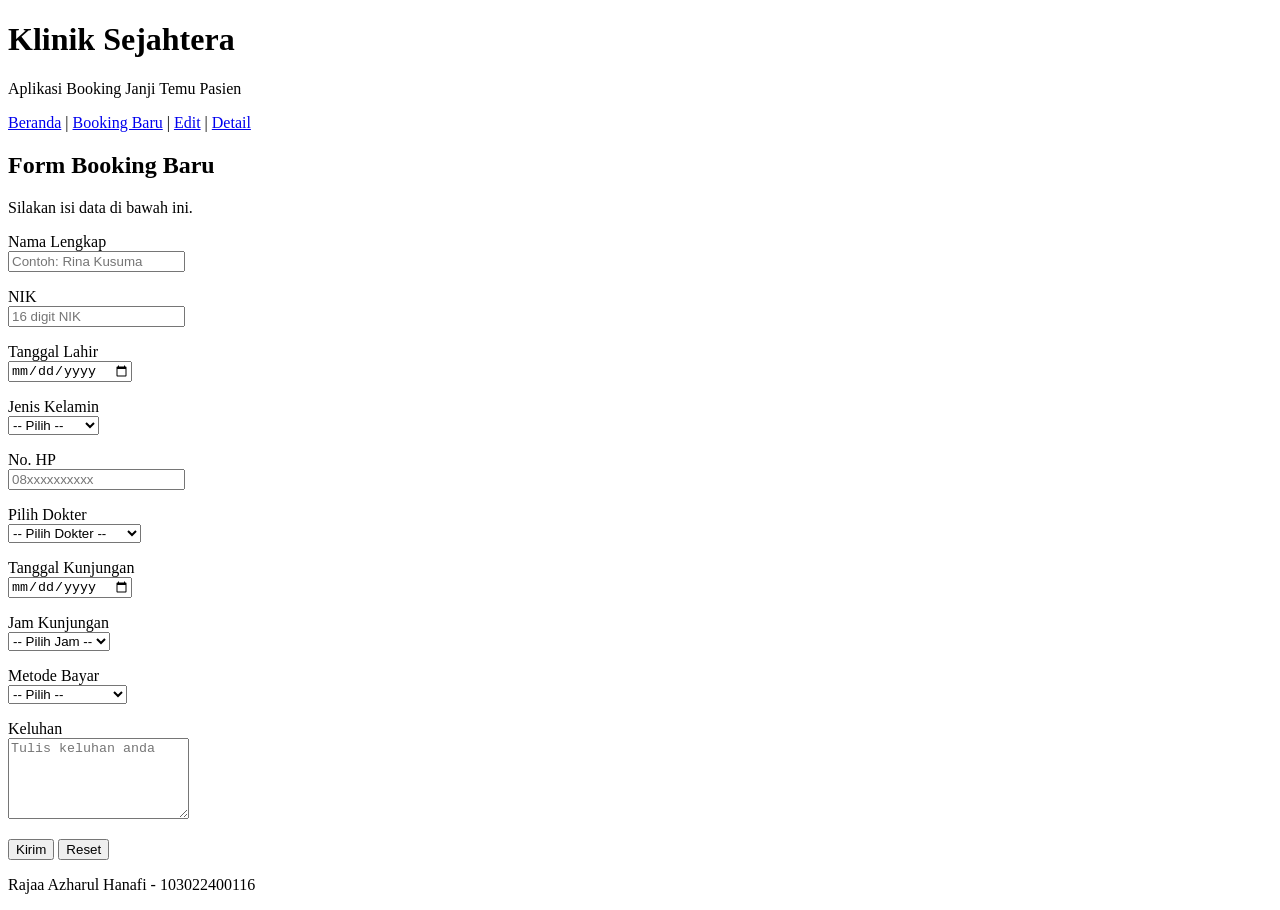
==== booking.html @ f04f255d "tugas bab 2 html" ====
<!DOCTYPE html>
<html>
<head>
<meta charset="utf-8">
<title>Booking Baru - Klinik Sejahtera</title>
</head>
<body>

<header>
  <h1>Klinik Sejahtera</h1>
  <p>Aplikasi Booking Janji Temu Pasien</p>
  <nav>
    <a href="index.html">Beranda</a> |
    <a href="booking.html">Booking Baru</a> |
    <a href="edit.html">Edit</a> |
    <a href="detail.html">Detail</a>
  </nav>
</header>

<main>

<h2>Form Booking Baru</h2>

<p>Silakan isi data di bawah ini.</p>

<form>
  <p>
    <label for="nama">Nama Lengkap</label><br>
    <input type="text" id="nama" name="nama" placeholder="Contoh: Rina Kusuma">
  </p>

  <p>
    <label for="nik">NIK</label><br>
    <input type="text" id="nik" name="nik" placeholder="16 digit NIK">
  </p>

  <p>
    <label for="tanggallahir">Tanggal Lahir</label><br>
    <input type="date" id="tanggallahir" name="tanggallahir">
  </p>

  <p>
    <label for="jk">Jenis Kelamin</label><br>
    <select id="jk" name="jk">
      <option>-- Pilih --</option>
      <option>Laki-laki</option>
      <option>Perempuan</option>
    </select>
  </p>

  <p>
    <label for="hp">No. HP</label><br>
    <input type="text" id="hp" name="hp" placeholder="08xxxxxxxxxx">
  </p>

  <p>
    <label for="dokter">Pilih Dokter</label><br>
    <select id="dokter" name="dokter">
      <option>-- Pilih Dokter --</option>
      <option>dr. Amira Sari</option>
      <option>dr. Budi Santoso</option>
      <option>dr. Citra Wulandari</option>
    </select>
  </p>

  <p>
    <label for="tanggal">Tanggal Kunjungan</label><br>
    <input type="date" id="tanggal" name="tanggal">
  </p>

  <p>
    <label for="jam">Jam Kunjungan</label><br>
    <select id="jam" name="jam">
      <option>-- Pilih Jam --</option>
      <option>09.00</option>
      <option>10.30</option>
      <option>13.00</option>
      <option>15.30</option>
    </select>
  </p>

  <p>
    <label for="bayar">Metode Bayar</label><br>
    <select id="bayar" name="bayar">
      <option>-- Pilih --</option>
      <option>Bayar di Tempat</option>
      <option>BPJS</option>
      <option>Asuransi</option>
    </select>
  </p>

  <p>
    <label for="keluhan">Keluhan</label><br>
    <textarea id="keluhan" name="keluhan" rows="5" placeholder="Tulis keluhan anda"></textarea>
  </p>

  <p>
    <input type="submit" value="Kirim">
    <input type="reset" value="Reset">
  </p>
</form>

</main>

<footer>
  <p>Rajaa Azharul Hanafi - 103022400116</p>
</footer>

</body>
</html>
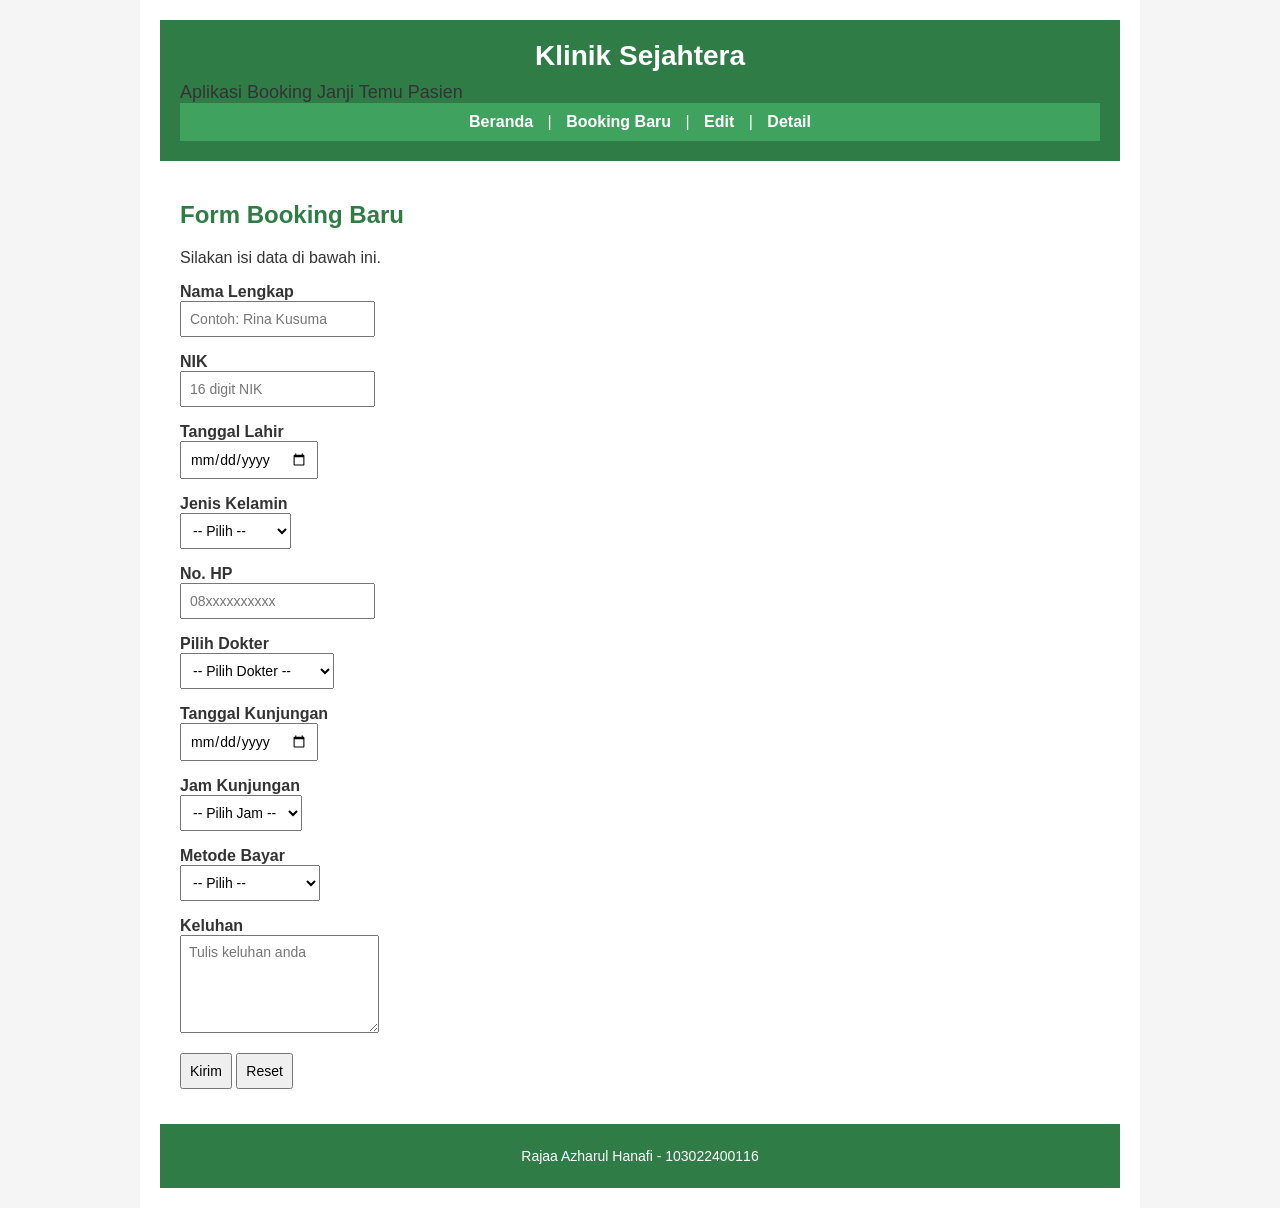
==== commit 9038ae96: "tugas bab 3 css" ====
--- a/booking.html
+++ b/booking.html
@@ -2,18 +2,21 @@
 <html>
 <head>
 <meta charset="utf-8">
+<meta name="viewport" content="width=device-width, initial-scale=1.0">
 <title>Booking Baru - Klinik Sejahtera</title>
+<link rel="stylesheet" href="style.css">
 </head>
 <body>
 
+<div class="container">
 <header>
   <h1>Klinik Sejahtera</h1>
   <p>Aplikasi Booking Janji Temu Pasien</p>
   <nav>
-    <a href="index.html">Beranda</a> |
-    <a href="booking.html">Booking Baru</a> |
-    <a href="edit.html">Edit</a> |
-    <a href="detail.html">Detail</a>
+    <a href="index.html"><span class="menu-item">Beranda</span></a> |
+    <a href="booking.html"><span class="menu-item">Booking Baru</span></a> |
+    <a href="edit.html"><span class="menu-item">Edit</span></a> |
+    <a href="detail.html"><span class="menu-item">Detail</span></a>
   </nav>
 </header>
 
@@ -103,8 +106,9 @@
 </main>
 
 <footer>
-  <p>Rajaa Azharul Hanafi - 103022400116</p>
+  <p class="footer-text">Rajaa Azharul Hanafi - 103022400116</p>
 </footer>
+</div>
 
 </body>
 </html>
--- a/style.css
+++ b/style.css
@@ -0,0 +1,164 @@
+body {
+  font-family: Arial, Helvetica, sans-serif;
+  font-size: 16px;
+  font-weight: normal;
+  color: #333333;
+  background-color: #f5f5f5;
+  margin: 0;
+  padding: 0;
+}
+
+.container {
+  max-width: 960px;
+  margin: 0 auto;
+  background-color: #ffffff;
+  padding: 20px;
+}
+
+header {
+  background-color: #2f7c47;
+  color: #ffffff;
+  text-align: center;
+  padding: 20px;
+}
+
+header h1 {
+  font-family: Arial, Helvetica, sans-serif;
+  font-size: 28px;
+  font-weight: bold;
+  margin: 0;
+}
+
+header p {
+  font-family: Arial, Helvetica, sans-serif;
+  font-size: 18px;
+  font-weight: normal;
+  margin: 10px 0 0 0;
+}
+
+nav {
+  background-color: #3fa35f;
+  text-align: center;
+  padding: 10px;
+}
+
+nav a {
+  color: #ffffff;
+  text-decoration: none;
+  margin: 0 10px;
+  font-weight: normal;
+}
+
+main {
+  background-color: #ffffff;
+  padding: 20px;
+}
+
+h2 {
+  font-size: 24px;
+  font-weight: bold;
+  text-align: left;
+  color: #2f7c47;
+}
+
+h3 {
+  font-size: 20px;
+  font-weight: bold;
+  text-align: left;
+  color: #2f7c47;
+}
+
+p {
+  font-family: Arial, Helvetica, sans-serif;
+  font-size: 16px;
+  text-align: left;
+  color: #333333;
+}
+
+ul,
+ol {
+  padding-left: 20px;
+  font-size: 16px;
+  color: #333333;
+}
+
+table {
+  border-collapse: collapse;
+  width: 100%;
+}
+
+th {
+  background-color: #3fa35f;
+  color: #ffffff;
+  font-weight: bold;
+  text-align: left;
+  padding: 8px;
+}
+
+td {
+  border: 1px solid #dddddd;
+  text-align: left;
+  padding: 8px;
+  background-color: #ffffff;
+  color: #333333;
+}
+
+article {
+  border: 1px solid #eeeeee;
+  background-color: #fafafa;
+  padding: 15px;
+  margin-bottom: 15px;
+}
+
+form p {
+  margin-bottom: 15px;
+}
+
+label {
+  font-weight: bold;
+  color: #333333;
+}
+
+input,
+select,
+textarea {
+  font-family: Arial, Helvetica, sans-serif;
+  font-size: 14px;
+  padding: 8px;
+}
+
+footer {
+  background-color: #2f7c47;
+  color: #ffffff;
+  text-align: center;
+  padding: 10px;
+}
+
+.footer-text {
+  color: #ffffff;
+  font-size: 14px;
+  text-align: center;
+}
+
+.menu-item {
+  font-weight: bold;
+}
+
+@media screen and (max-width: 600px) {
+  nav {
+    text-align: left;
+  }
+
+  nav a {
+    display: block;
+    margin: 8px 0;
+  }
+
+  .container {
+    padding: 10px;
+  }
+
+  main {
+    padding: 10px;
+  }
+}
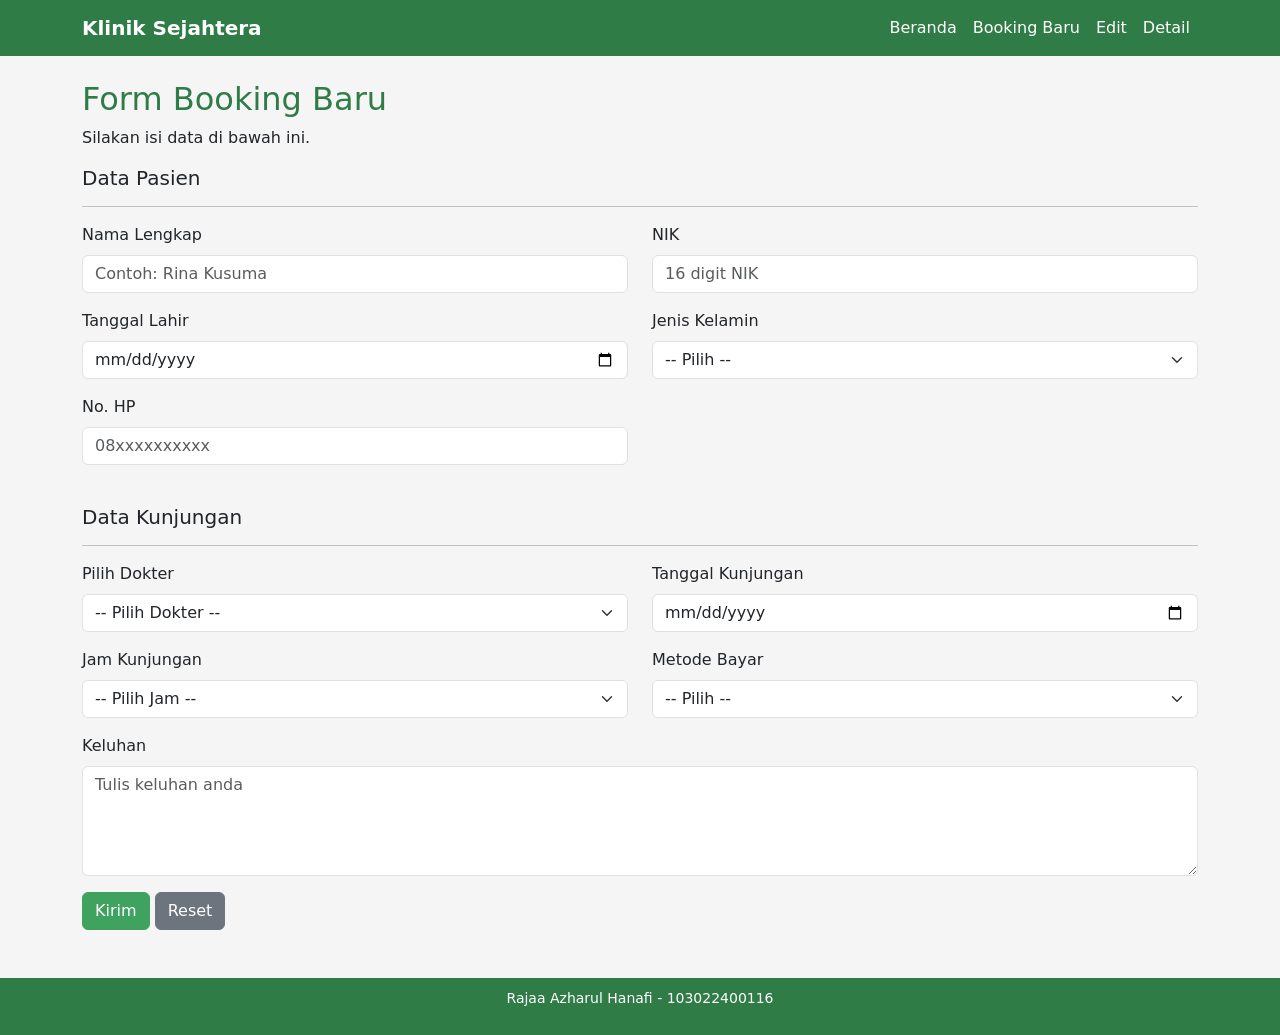
==== commit 21ce668c: "rapihin form booking dgn bootstrap" ====
--- a/booking.html
+++ b/booking.html
@@ -1,114 +1,131 @@
 <!DOCTYPE html>
-<html>
+<html lang="id">
 <head>
 <meta charset="utf-8">
 <meta name="viewport" content="width=device-width, initial-scale=1.0">
 <title>Booking Baru - Klinik Sejahtera</title>
+<link href="https://cdn.jsdelivr.net/npm/bootstrap@5.3.3/dist/css/bootstrap.min.css" rel="stylesheet">
 <link rel="stylesheet" href="style.css">
 </head>
 <body>
 
-<div class="container">
-<header>
-  <h1>Klinik Sejahtera</h1>
-  <p>Aplikasi Booking Janji Temu Pasien</p>
-  <nav>
-    <a href="index.html"><span class="menu-item">Beranda</span></a> |
-    <a href="booking.html"><span class="menu-item">Booking Baru</span></a> |
-    <a href="edit.html"><span class="menu-item">Edit</span></a> |
-    <a href="detail.html"><span class="menu-item">Detail</span></a>
-  </nav>
-</header>
+<nav class="navbar navbar-expand-lg">
+  <div class="container">
+    <a class="navbar-brand" href="index.html">Klinik Sejahtera</a>
+    <button class="navbar-toggler" type="button" data-bs-toggle="collapse" data-bs-target="#menuUtama">
+      <span class="navbar-toggler-icon"></span>
+    </button>
+    <div class="collapse navbar-collapse" id="menuUtama">
+      <ul class="navbar-nav ms-auto">
+        <li class="nav-item"><a class="nav-link" href="index.html">Beranda</a></li>
+        <li class="nav-item"><a class="nav-link" href="booking.html">Booking Baru</a></li>
+        <li class="nav-item"><a class="nav-link" href="edit.html">Edit</a></li>
+        <li class="nav-item"><a class="nav-link" href="detail.html">Detail</a></li>
+      </ul>
+    </div>
+  </div>
+</nav>
 
-<main>
+<div class="container mt-4 mb-5">
+  <h2>Form Booking Baru</h2>
+  <p>Silakan isi data di bawah ini.</p>
 
-<h2>Form Booking Baru</h2>
+  <form>
+    <h5>Data Pasien</h5>
+    <hr>
 
-<p>Silakan isi data di bawah ini.</p>
+    <div class="row">
+      <div class="col-md-6 mb-3">
+        <label for="nama" class="form-label">Nama Lengkap</label>
+        <input type="text" id="nama" name="nama" class="form-control" placeholder="Contoh: Rina Kusuma">
+      </div>
 
-<form>
-  <p>
-    <label for="nama">Nama Lengkap</label><br>
-    <input type="text" id="nama" name="nama" placeholder="Contoh: Rina Kusuma">
-  </p>
+      <div class="col-md-6 mb-3">
+        <label for="nik" class="form-label">NIK</label>
+        <input type="text" id="nik" name="nik" class="form-control" placeholder="16 digit NIK">
+      </div>
+    </div>
 
-  <p>
-    <label for="nik">NIK</label><br>
-    <input type="text" id="nik" name="nik" placeholder="16 digit NIK">
-  </p>
+    <div class="row">
+      <div class="col-md-6 mb-3">
+        <label for="tanggallahir" class="form-label">Tanggal Lahir</label>
+        <input type="date" id="tanggallahir" name="tanggallahir" class="form-control">
+      </div>
 
-  <p>
-    <label for="tanggallahir">Tanggal Lahir</label><br>
-    <input type="date" id="tanggallahir" name="tanggallahir">
-  </p>
+      <div class="col-md-6 mb-3">
+        <label for="jk" class="form-label">Jenis Kelamin</label>
+        <select id="jk" name="jk" class="form-select">
+          <option>-- Pilih --</option>
+          <option>Laki-laki</option>
+          <option>Perempuan</option>
+        </select>
+      </div>
+    </div>
 
-  <p>
-    <label for="jk">Jenis Kelamin</label><br>
-    <select id="jk" name="jk">
-      <option>-- Pilih --</option>
-      <option>Laki-laki</option>
-      <option>Perempuan</option>
-    </select>
-  </p>
+    <div class="row">
+      <div class="col-md-6 mb-3">
+        <label for="hp" class="form-label">No. HP</label>
+        <input type="text" id="hp" name="hp" class="form-control" placeholder="08xxxxxxxxxx">
+      </div>
+    </div>
 
-  <p>
-    <label for="hp">No. HP</label><br>
-    <input type="text" id="hp" name="hp" placeholder="08xxxxxxxxxx">
-  </p>
+    <h5 class="mt-4">Data Kunjungan</h5>
+    <hr>
 
-  <p>
-    <label for="dokter">Pilih Dokter</label><br>
-    <select id="dokter" name="dokter">
-      <option>-- Pilih Dokter --</option>
-      <option>dr. Amira Sari</option>
-      <option>dr. Budi Santoso</option>
-      <option>dr. Citra Wulandari</option>
-    </select>
-  </p>
+    <div class="row">
+      <div class="col-md-6 mb-3">
+        <label for="dokter" class="form-label">Pilih Dokter</label>
+        <select id="dokter" name="dokter" class="form-select">
+          <option>-- Pilih Dokter --</option>
+          <option>dr. Amira Sari</option>
+          <option>dr. Budi Santoso</option>
+          <option>dr. Citra Wulandari</option>
+        </select>
+      </div>
 
-  <p>
-    <label for="tanggal">Tanggal Kunjungan</label><br>
-    <input type="date" id="tanggal" name="tanggal">
-  </p>
+      <div class="col-md-6 mb-3">
+        <label for="tanggal" class="form-label">Tanggal Kunjungan</label>
+        <input type="date" id="tanggal" name="tanggal" class="form-control">
+      </div>
+    </div>
 
-  <p>
-    <label for="jam">Jam Kunjungan</label><br>
-    <select id="jam" name="jam">
-      <option>-- Pilih Jam --</option>
-      <option>09.00</option>
-      <option>10.30</option>
-      <option>13.00</option>
-      <option>15.30</option>
-    </select>
-  </p>
+    <div class="row">
+      <div class="col-md-6 mb-3">
+        <label for="jam" class="form-label">Jam Kunjungan</label>
+        <select id="jam" name="jam" class="form-select">
+          <option>-- Pilih Jam --</option>
+          <option>09.00</option>
+          <option>10.30</option>
+          <option>13.00</option>
+          <option>15.30</option>
+        </select>
+      </div>
 
-  <p>
-    <label for="bayar">Metode Bayar</label><br>
-    <select id="bayar" name="bayar">
-      <option>-- Pilih --</option>
-      <option>Bayar di Tempat</option>
-      <option>BPJS</option>
-      <option>Asuransi</option>
-    </select>
-  </p>
+      <div class="col-md-6 mb-3">
+        <label for="bayar" class="form-label">Metode Bayar</label>
+        <select id="bayar" name="bayar" class="form-select">
+          <option>-- Pilih --</option>
+          <option>Bayar di Tempat</option>
+          <option>BPJS</option>
+          <option>Asuransi</option>
+        </select>
+      </div>
+    </div>
 
-  <p>
-    <label for="keluhan">Keluhan</label><br>
-    <textarea id="keluhan" name="keluhan" rows="5" placeholder="Tulis keluhan anda"></textarea>
-  </p>
+    <div class="mb-3">
+      <label for="keluhan" class="form-label">Keluhan</label>
+      <textarea id="keluhan" name="keluhan" rows="4" class="form-control" placeholder="Tulis keluhan anda"></textarea>
+    </div>
 
-  <p>
-    <input type="submit" value="Kirim">
-    <input type="reset" value="Reset">
-  </p>
-</form>
-
-</main>
+    <button type="submit" class="btn btn-primary">Kirim</button>
+    <button type="reset" class="btn btn-secondary">Reset</button>
+  </form>
+</div>
 
 <footer>
   <p class="footer-text">Rajaa Azharul Hanafi - 103022400116</p>
 </footer>
-</div>
 
+<script src="https://cdn.jsdelivr.net/npm/bootstrap@5.3.3/dist/js/bootstrap.bundle.min.js"></script>
 </body>
 </html>
--- a/style.css
+++ b/style.css
@@ -1,52 +1,24 @@
+/* warna identitas Klinik Sejahtera */
 body {
-  font-family: Arial, Helvetica, sans-serif;
-  font-size: 16px;
-  font-weight: normal;
-  color: #333333;
   background-color: #f5f5f5;
-  margin: 0;
-  padding: 0;
 }
 
-.container {
-  max-width: 960px;
-  margin: 0 auto;
-  background-color: #ffffff;
-  padding: 20px;
+header,
+.navbar {
+  background-color: #2f7c47;
 }
 
-header {
-  background-color: #2f7c47;
+.navbar .nav-link {
   color: #ffffff;
-  text-align: center;
-  padding: 20px;
 }
 
-header h1 {
-  font-family: Arial, Helvetica, sans-serif;
-  font-size: 28px;
-  font-weight: bold;
-  margin: 0;
+.navbar .nav-link:hover {
+  text-decoration: underline;
 }
 
-header p {
-  font-family: Arial, Helvetica, sans-serif;
-  font-size: 18px;
-  font-weight: normal;
-  margin: 10px 0 0 0;
-}
-
-nav {
-  background-color: #3fa35f;
-  text-align: center;
-  padding: 10px;
-}
-
-nav a {
+.navbar-brand {
   color: #ffffff;
-  text-decoration: none;
-  margin: 0 10px;
-  font-weight: normal;
+  font-weight: bold;
 }
 
 main {
@@ -54,77 +26,9 @@
   padding: 20px;
 }
 
-h2 {
-  font-size: 24px;
-  font-weight: bold;
-  text-align: left;
+h2,
+h3 {
   color: #2f7c47;
-}
-
-h3 {
-  font-size: 20px;
-  font-weight: bold;
-  text-align: left;
-  color: #2f7c47;
-}
-
-p {
-  font-family: Arial, Helvetica, sans-serif;
-  font-size: 16px;
-  text-align: left;
-  color: #333333;
-}
-
-ul,
-ol {
-  padding-left: 20px;
-  font-size: 16px;
-  color: #333333;
-}
-
-table {
-  border-collapse: collapse;
-  width: 100%;
-}
-
-th {
-  background-color: #3fa35f;
-  color: #ffffff;
-  font-weight: bold;
-  text-align: left;
-  padding: 8px;
-}
-
-td {
-  border: 1px solid #dddddd;
-  text-align: left;
-  padding: 8px;
-  background-color: #ffffff;
-  color: #333333;
-}
-
-article {
-  border: 1px solid #eeeeee;
-  background-color: #fafafa;
-  padding: 15px;
-  margin-bottom: 15px;
-}
-
-form p {
-  margin-bottom: 15px;
-}
-
-label {
-  font-weight: bold;
-  color: #333333;
-}
-
-input,
-select,
-textarea {
-  font-family: Arial, Helvetica, sans-serif;
-  font-size: 14px;
-  padding: 8px;
 }
 
 footer {
@@ -137,28 +41,14 @@
 .footer-text {
   color: #ffffff;
   font-size: 14px;
-  text-align: center;
 }
 
-.menu-item {
-  font-weight: bold;
+.btn-primary {
+  background-color: #3fa35f;
+  border-color: #3fa35f;
 }
 
-@media screen and (max-width: 600px) {
-  nav {
-    text-align: left;
-  }
-
-  nav a {
-    display: block;
-    margin: 8px 0;
-  }
-
-  .container {
-    padding: 10px;
-  }
-
-  main {
-    padding: 10px;
-  }
+.btn-primary:hover {
+  background-color: #2f7c47;
+  border-color: #2f7c47;
 }
